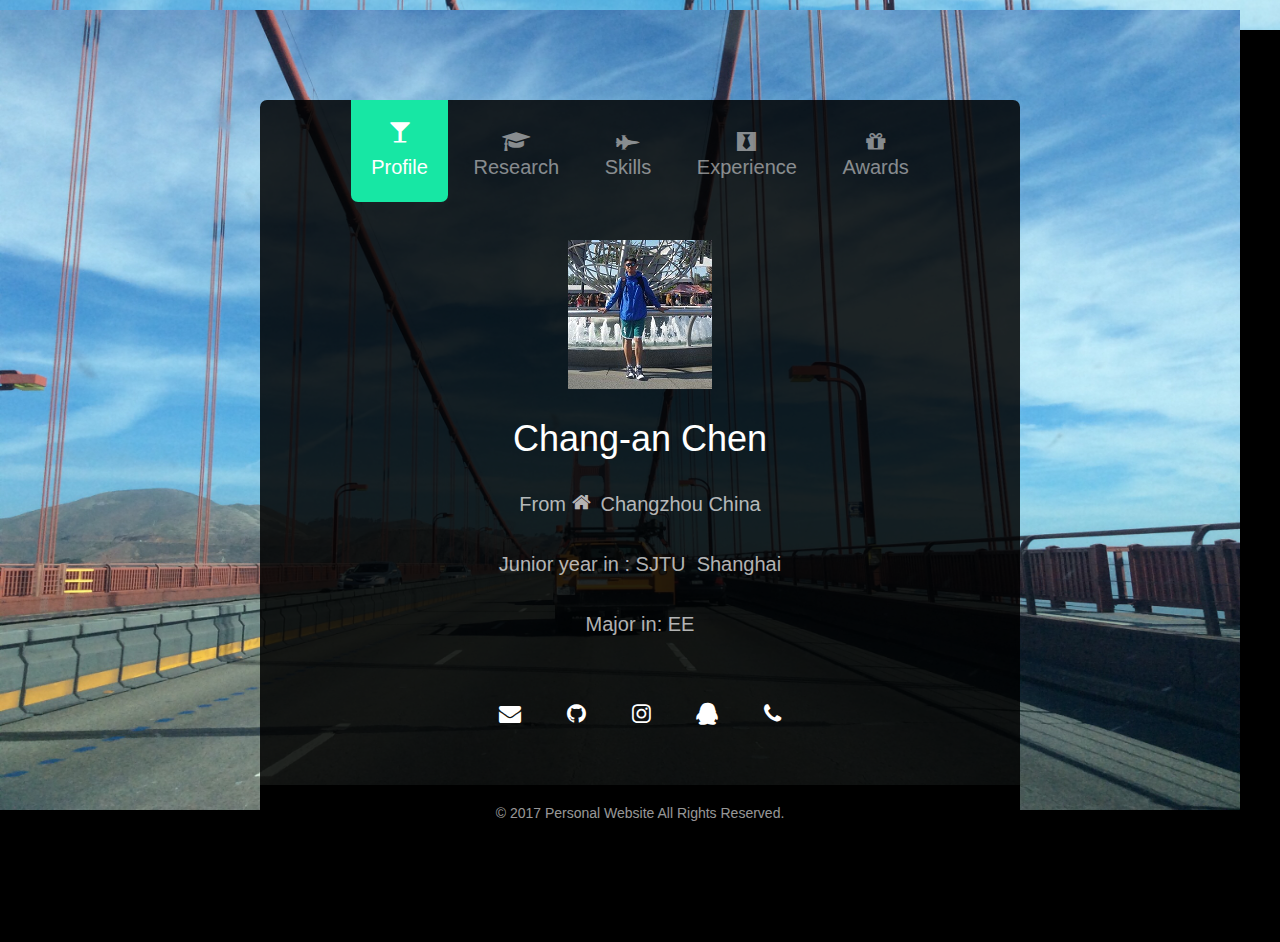
==== index.html @ 28ac880e "first version" ====
<!DOCTYPE html>
<!--[if lt IE 7]>      <html class="no-js lt-ie9 lt-ie8 lt-ie7"> <![endif]-->
<!--[if IE 7]>         <html class="no-js lt-ie9 lt-ie8"> <![endif]-->
<!--[if IE 8]>         <html class="no-js lt-ie9"> <![endif]-->
<!--[if gt IE 8]><!--> <html class="no-js"> <!--<![endif]-->
	<head>
	<meta charset="utf-8">
	<meta http-equiv="X-UA-Compatible" content="IE=edge">
	<title>Personal web&mdash;  CCA</title>
	<meta name="viewport" content="width=device-width, initial-scale=1">
	<meta name="description" content="Free HTML5 Website Template by FreeHTML5.co" />
	<meta name="keywords" content="free html5, free template, free bootstrap, free website template, html5, css3, mobile first, responsive" />
	

  

  	<!-- Facebook and Twitter integration -->
	<meta property="og:title" content=""/>
	<meta property="og:image" content=""/>
	<meta property="og:url" content=""/>
	<meta property="og:site_name" content=""/>
	<meta property="og:description" content=""/>
	<meta name="twitter:title" content="" />
	<meta name="twitter:image" content="" />
	<meta name="twitter:url" content="" />
	<meta name="twitter:card" content="" />

	<!-- Place favicon.ico and apple-touch-icon.png in the root directory -->
	<link rel="shortcut icon" href="favicon.ico">

	<!-- <link href='https://fonts.googleapis.com/css?family=Work+Sans:400,300,600,400italic,700' rel='stylesheet' type='text/css'> -->
	
	<!-- Animate.css -->
	<link rel="stylesheet" href="css/animate.css">
	<!-- Icomoon Icon Fonts-->
	<link rel="stylesheet" href="css/icomoon.css">
	<!-- Bootstrap  -->
	<link rel="stylesheet" href="css/bootstrap.css">
	<!-- Theme style  -->
	<link rel="stylesheet" href="css/style.css">
	<link rel="stylesheet" href="css/plotlynew.css">
    <link rel="stylesheet" href="css/slideMainpage.css" type="text/css" />
	<!-- Modernizr JS -->
	<script src="js/modernizr-2.6.2.min.js"></script>
	<!-- FOR IE9 below -->
	<!--[if lt IE 9]>
	<script src="js/respond.min.js"></script>
	<![endif]-->

	</head>
	<!--<body style="background-image: url(images/2.jpg);">-->
	<body>
	<div id="banner">
    <ul id="banner_img">
        <li class="item1">
            <div class="wrapper">
                <div class="ad_img"><img src="images/2.jpg"></div>
            </div>
        </li>
        <li class="item2">
            <div class="wrapper">
                <div class="ad_img"><img src="images/3.jpg"></div>
            </div>
        </li>
        <li class="item3">
            <div class="wrapper">
                <div class="ad_img"><img src="images/4.jpg"></div>
            </div>
        </li>
        <li class="item4">
            <div class="wrapper">
                <div class="ad_img"><img src="images/5.jpg"></div>
            </div>
        </li>
		<li class="item5">
            <div class="wrapper">
                <div class="ad_img"><img src="images/6.jpg"></div>
            </div>
        </li>
		<li class="item6">
            <div class="wrapper">
                <div class="ad_img"><img src="images/7.jpg"></div>
            </div>
        </li>
		<li class="item7">
            <div class="wrapper">
                <div class="ad_img"><img src="images/8.jpg"></div>
            </div>
        </li>
    </ul>
	
	
	
	
	<div id="fh5co-main">
		<div class="fh5co-tab-wrap">
			<ul class="fh5co-tab-menu">
				<li class="active"><a href="#" data-tab="1"><span class="icon icon-glass"></span><span class="menu-text">Profile</span></a></li>
				<li><a href="#" data-tab="2"><span class="icon icon-graduation-cap"></span><span class="menu-text">Research</span></a></li>
				<li><a href="#" data-tab="3"data-pie="yes"><span class="icon icon-fighter-jet"></span><span class="menu-text">Skills</span></a></li>
				<li><a href="#" data-tab="4" ><span class="icon icon-black-tie"></span><span class="menu-text">Experience</span></a></li>
				<li><a href="#" data-tab="5" ><span class="icon icon-gift"></span><span class="menu-text">Awards</span></a></li>
			</ul>
			<div class="fh5co-tab-content active" data-content="1">
				<div class="fh5co-content-inner text-center">
					<div class="row row-bottom-padded-sm">
						<div class="col-md-12">
							<figure>
								<img src="images/profile_img.png" >
							</figure>
							<h1>Chang-an Chen</h1>
							<p>From  <span class="icon icon-home"> </span>Changzhou China </p>
							<p>Junior year in  : SJTU&nbsp Shanghai </p>
							<p>Major in: EE </p>
						</div>
					</div>
					<!--<div class="row">
						<div class="col-md-12 fh5co-counter">
							<div class="fh5co-number fh5co-left">1</div>
							<div class="fh5co-text">
							<br>
								<h3 class="border-bottom">Year Front-End Web Design</h3>
							</div>						
						</div>
					</div>
					<br>
					<div class="row">
						<div class="col-md-12 fh5co-counter">
							<div class="fh5co-number fh5co-left">3</div>
							<div class="fh5co-text">
							<br>
								<h3 class="border-bottom">Months Machine Learning Study</h3>
							</div>						
						</div>
					</div>-->
					<ul class="fh5co-social">
						<li><a><i class="icon-envelope" class="tooltip-test" data-toggle="tooltip" title="Mail:chen-chang-an@sjtu.edu.cn  349563145@qq.com"></i></a></li>
						<li><a><i class="icon-github" class="tooltip-test" data-toggle="tooltip" title="Github:cca2016"></i></a></li>
						<li><a><i class="icon-instagram" class="tooltip-test" data-toggle="tooltip" title="Inst:ccastevenson"></i></a></li>
						<li><a><i class="icon-qq" class="tooltip-test" data-toggle="tooltip" title="QQ:349563145"></i></a></li>
						<li><a><i class="icon-phone" class="tooltip-test" data-toggle="tooltip" title="Tel:+86 18217231709"></i></a></li>
					</ul>
				</div>
			</div>
			<div class="fh5co-tab-content" data-content="2">
				<div class="fh5co-content-inner">
					<div class="row">
						<div class="col-md-12">
							<!--<p>Far far away, behind the word mountains, far from the countries Vokalia and Consonantia, there live the blind texts.</p>-->

							<div class="fh5co-feature">
								<div class="fh5co-icon">
									<i class="icon-graduation-cap"></i>
								</div>
								<div class="fh5co-text">
									<h2>2016.4-now</h2>
									<div class="dropdown">
										<p4>One year Front-end Web Designer</p4>
										<button type="button" class="btn dropdown-toggle" id="dropdownMenu1"  data-toggle="dropdown">Details<span class="caret"></span></button>
										<ul class="dropdown-menu pull-right" role="menu" aria-labelledby="dropdownMenu1">
										<li role="presentation">
											<a role="menuitem" tabindex="-1" href="#">3D Dynamic Website Building Using Plotly.js</a>
										</li>
										<li role="presentation">
											<a role="menuitem" tabindex="-1" href="#">Forecasting Paper Trend Using Scikit-Learn</a>
										</li>
										</ul>
									
									</div>
								</div>
							</div>
			
							<div class="fh5co-feature">
								<div class="fh5co-icon">
									<i class="icon-graduation-cap"></i>
								</div>
								<div class="fh5co-text">
									<h2>2016.11-now</h2>
									<div class="dropdown">
										<p4>Computer Vision Group</p4>
										&nbsp &nbsp &nbsp &nbsp &nbsp &nbsp &nbsp &nbsp <button type="button" class="btn dropdown-toggle" id="dropdownMenu1"  data-toggle="dropdown">Details<span class="caret"></span></button>
										<ul class="dropdown-menu pull-right" role="menu" aria-labelledby="dropdownMenu1">
										<li role="presentation">
											<a role="menuitem" tabindex="-1" href="#">Fire Monitering Software Building with Opencv\MFC</a>
										</li>
										<li role="presentation">
											<a role="menuitem" tabindex="-1" href="#">LSDSlam Running in ROS system</a>
										</li>
										<li role="presentation">
											<a role="menuitem" tabindex="-1" href="#">Video Tracking with Python...ongoing poject</a>
										</li>
										</ul>
									
									</div>
								</div>
							</div>

							<div class="fh5co-feature">
								<div class="fh5co-icon">
									<i class="icon-graduation-cap"></i>
								</div>
								<div class="fh5co-text">
									<h2>2014</h2>
									<p>Begin studying in SJTU Shanghai.</p>
								</div>
							</div>
							<div class="fh5co-feature">								
								<div id="myDiv"  align="center" class="plotlynew1" ></div>
							</div>
								
						</div>
						
					</div>
					
				</div>
			</div>
			<div class="fh5co-tab-content" data-content="4">
				<div class="fh5co-content-inner">
					<div class="row">
						<div class="col-md-12">

							<!--<p>I have the privilege to work with these cool companies.</p>-->

							<div class="fh5co-feature">
								<div class="fh5co-icon">
									<i class="icon-black-tie"></i>
								</div>
								<div class="fh5co-text">
									<h2>2016 Summer</h2>
									<p>UCLA Summer Session C </p>
								</div>
							</div>

							<div class="fh5co-feature">
								<div class="fh5co-icon">
									<i class="icon-black-tie"></i>
								</div>
								<div class="fh5co-text">
									<h2>2014-now</h2>
									<h3>Shanghai Marathon Committee</h3>
									<p>Doing Voluntary Work</p>
								</div>
							</div>

							<div class="fh5co-feature">
								<div class="fh5co-icon">
									<i class="icon-black-tie"></i>
								</div>
								<div class="fh5co-text">
									<h2>2014-2015</h2>
									<h3>EE Sudent Union</h3>
									<p>A member of Center of Communication Department</p>
								</div>
							</div>

						</div>
						
					</div>
				</div>
			</div>
			<div class="fh5co-tab-content" data-content="3">
				<div class="fh5co-content-inner">
					<div class="row">
						<!--<div class="col-md-12">
							<p>Think more and learn more </p>
					
						</div>-->
						<div class="col-md-4 col-sm-6 col-xs-12 text-center">
							<div class="chart" data-percent="70"><span><strong>C++</strong>70%</span></div>
						</div>
						<div class="col-md-4 col-sm-6 col-xs-12 text-center">
							<div class="chart" data-percent="50"><span><strong>JAVA</strong>50%</span></div>
						</div>
						<div class="col-md-4 col-sm-6 col-xs-12 text-center">
							<div class="chart" data-percent="50"><span><strong>PYTHON</strong>50%</span></div>
						</div>
						<div class="col-md-4 col-sm-6 col-xs-12 text-center">
							<div class="chart" data-percent="50"><span><strong>HTML</strong>50%</span></div>
						</div>
						<div class="col-md-4 col-sm-6 col-xs-12 text-center">
							<div class="chart" data-percent="50"><span><strong>CSS</strong>50%</span></div>
						</div>
						<div class="col-md-4 col-sm-6 col-xs-12 text-center">
							<div class="chart" data-percent="30"><span><strong>JS</strong>40%</span></div>
						</div>
						<div class="col-md-4 col-sm-6 col-xs-12 text-center">
							<div class="chart" data-percent="20"><span><strong>MATLAB</strong>20%</span></div>
						</div>
						<div class="col-md-4 col-sm-6 col-xs-12 text-center">
							<div class="chart" data-percent="20"><span><strong>Caffe</strong>20%</span></div>
						</div>
						<div class="col-md-4 col-sm-6 col-xs-12 text-center">
							<div class="chart" data-percent="20"><span><strong>Scikit-Learn</strong>10%</span></div>
						</div>
					</div>
				</div>
			</div>
			<div class="fh5co-tab-content" data-content="5">
				<div class="fh5co-content-inner">
					<div class="row">
						<div class="col-md-12">
						
							<div class="fh5co-feature">
								<div class="fh5co-icon">
									<i class="icon-gift"></i>
								</div>
								<div class="fh5co-text">
									<h2>2017</h2>
									<h3>MCM/ICM</h3>
									<p>Participation</p>
								</div>
							</div>
							<div class="fh5co-feature">
								<div class="fh5co-icon">
									<i class="icon-gift"></i>
								</div>
								<div class="fh5co-text">
									<h2>2015-2016</h2>
									<h3>SJTU Student Award</h3>
									<p>B Award</p>
								</div>
							</div>
							<div class="fh5co-feature">
								<div class="fh5co-icon">
									<i class="icon-gift"></i>
								</div>
								<div class="fh5co-text">
									<h2>2015</h2>
									<h3>China Undergraduate Mathematical Contest in Modeling</h3>
									<p>The Second Award</p>
								</div>
							</div>
							<div class="fh5co-feature">
								<div class="fh5co-icon">
									<i class="icon-gift"></i>
								</div>
								<div class="fh5co-text">
									<h2>2014-2015</h2>
									<h3>SJTU Student Award</h3>
									<p>C Award</p>
								</div>
							</div>
						</div>						
					</div>
				</div>
			</div>
		
		
		
		</div>
		
		
		
		<footer id="fh5co-footer">
			<div class="row">
				<div class="col-md-6 col-md-offset-3 text-center">
					<small>
						&copy; 2017 Personal Website All Rights Reserved. <span class="fh5co-author">
					</small>
				</div>
			</div>
		</footer>
	</div>
	</div>
	<!-- jQuery -->
	<script src="js/jquery.min.js"></script>
	<!-- jQuery Easing -->
	<script src="js/jquery.easing.1.3.js"></script>
	<!-- Bootstrap -->
	<script src="js/bootstrap.min.js"></script>
	<!-- Waypoints -->
	<script src="js/jquery.waypoints.min.js"></script>
	<!-- Easy PieChart -->
	<script src="js/jquery.easypiechart.min.js"></script>
	<!-- MAIN JS -->
	<script src="js/main.js"></script>
    <script src="js/slideMainpage.js"></script>
	<script>
    $(function () { $("[data-toggle='tooltip']").tooltip(); });
	</script>
	<script src="https://cdn.plot.ly/plotly-latest.min.js"></script>
	<script>
        /* JAVASCRIPT CODE GOES HERE */
		Plotly.d3.csv('test.csv', function(err, rows){
      function unpack(rows, key) {
          return rows.map(function(row) { return row[key]; });
      }
  
 var data = [{
   x: unpack(rows, 'x'),
   y: unpack(rows, 'y'),
   z: unpack(rows, 'z'),
   text : unpack(rows,'text'),
   website : unpack(rows,'website'),
   hoverinfo: 'text',
   mode: 'markers',
   type: 'scatter3d',
   marker: {
     color: 'rgb(23, 190, 207)',
     size: 3
	 
   }
   
   }];
  var layout = {
    autosize: false,
    height: 350,
    scene: {
        aspectratio: {
            x: 1,
            y: 1,
            z: 1
        },
        camera: {
            center: {
                x: 0,
                y: 0,
                z: 0
            },
            eye: {
                x: 1,
                y: -1,
                z: 1
            },
            up: {
                x: 0,
                y: 0,
                z: 1
            }
        },
        xaxis: {
            type: 'linear',
			title:'',
                    showticklabels: false,
                    showgrid: true,
                    zeroline: false,
                    showline:false,
                    showspikes:true
			
        },
        yaxis: {
            type: 'linear',
			title:'',
                    showticklabels: false,
                    showgrid: true,
                    zeroline: false,
                    showline:false,
                    showspikes:false
			
        },
        zaxis: {
            type: 'linear',
                    titlefont:{
                        size:15,
                        color:'blue'
                    },
                    showticklabels: false,
                    showgrid: true,
                    zeroline: true,
                    showline:false,
                    showspikes:false
			
        }
    },
    title: 'Research',
    width: 350
  };

  Plotly.newPlot('myDiv', data, layout);
  var myPlot = document.getElementById("myDiv");

        myPlot.on('plotly_click', function(data){
            var pts = '';
            for(var i=0; i < data.points.length; i++){
				var topicIDIndex = parseInt(data.points[i].pointNumber);
                var topicID = data.points[i].data.website[topicIDIndex];
                pts =topicID;
				
            }
            window.location.href = pts;
        });
});
        </script>
	</body>
</html>
---- css/icomoon.css ----
@font-face {
    font-family: 'icomoon';
    src:    url('fonts/icomoon.eot?195opb');
    src:    url('fonts/icomoon.eot?195opb#iefix') format('embedded-opentype'),
        url('fonts/icomoon.ttf?195opb') format('truetype'),
        url('fonts/icomoon.woff?195opb') format('woff'),
        url('fonts/icomoon.svg?195opb#icomoon') format('svg');
    font-weight: normal;
    font-style: normal;
}

[class^="icon-"], [class*=" icon-"] {
    /* use !important to prevent issues with browser extensions that change fonts */
    font-family: 'icomoon' !important;
    speak: none;
    font-style: normal;
    font-weight: normal;
    font-variant: normal;
    text-transform: none;
    line-height: 1;

    /* Better Font Rendering =========== */
    -webkit-font-smoothing: antialiased;
    -moz-osx-font-smoothing: grayscale;
}

.icon-glass:before {
    content: "\f000";
}
.icon-music:before {
    content: "\f001";
}
.icon-search:before {
    content: "\f002";
}
.icon-envelope-o:before {
    content: "\f003";
}
.icon-heart:before {
    content: "\f004";
}
.icon-star:before {
    content: "\f005";
}
.icon-star-o:before {
    content: "\f006";
}
.icon-user:before {
    content: "\f007";
}
.icon-film:before {
    content: "\f008";
}
.icon-th-large:before {
    content: "\f009";
}
.icon-th:before {
    content: "\f00a";
}
.icon-th-list:before {
    content: "\f00b";
}
.icon-check:before {
    content: "\f00c";
}
.icon-close:before {
    content: "\f00d";
}
.icon-remove:before {
    content: "\f00d";
}
.icon-times:before {
    content: "\f00d";
}
.icon-search-plus:before {
    content: "\f00e";
}
.icon-search-minus:before {
    content: "\f010";
}
.icon-power-off:before {
    content: "\f011";
}
.icon-signal:before {
    content: "\f012";
}
.icon-cog:before {
    content: "\f013";
}
.icon-gear:before {
    content: "\f013";
}
.icon-trash-o:before {
    content: "\f014";
}
.icon-home:before {
    content: "\f015";
}
.icon-file-o:before {
    content: "\f016";
}
.icon-clock-o:before {
    content: "\f017";
}
.icon-road:before {
    content: "\f018";
}
.icon-download:before {
    content: "\f019";
}
.icon-arrow-circle-o-down:before {
    content: "\f01a";
}
.icon-arrow-circle-o-up:before {
    content: "\f01b";
}
.icon-inbox:before {
    content: "\f01c";
}
.icon-play-circle-o:before {
    content: "\f01d";
}
.icon-repeat:before {
    content: "\f01e";
}
.icon-rotate-right:before {
    content: "\f01e";
}
.icon-refresh:before {
    content: "\f021";
}
.icon-list-alt:before {
    content: "\f022";
}
.icon-lock:before {
    content: "\f023";
}
.icon-flag:before {
    content: "\f024";
}
.icon-headphones:before {
    content: "\f025";
}
.icon-volume-off:before {
    content: "\f026";
}
.icon-volume-down:before {
    content: "\f027";
}
.icon-volume-up:before {
    content: "\f028";
}
.icon-qrcode:before {
    content: "\f029";
}
.icon-barcode:before {
    content: "\f02a";
}
.icon-tag:before {
    content: "\f02b";
}
.icon-tags:before {
    content: "\f02c";
}
.icon-book:before {
    content: "\f02d";
}
.icon-bookmark:before {
    content: "\f02e";
}
.icon-print:before {
    content: "\f02f";
}
.icon-camera:before {
    content: "\f030";
}
.icon-font:before {
    content: "\f031";
}
.icon-bold:before {
    content: "\f032";
}
.icon-italic:before {
    content: "\f033";
}
.icon-text-height:before {
    content: "\f034";
}
.icon-text-width:before {
    content: "\f035";
}
.icon-align-left:before {
    content: "\f036";
}
.icon-align-center:before {
    content: "\f037";
}
.icon-align-right:before {
    content: "\f038";
}
.icon-align-justify:before {
    content: "\f039";
}
.icon-list:before {
    content: "\f03a";
}
.icon-dedent:before {
    content: "\f03b";
}
.icon-outdent:before {
    content: "\f03b";
}
.icon-indent:before {
    content: "\f03c";
}
.icon-video-camera:before {
    content: "\f03d";
}
.icon-image:before {
    content: "\f03e";
}
.icon-photo:before {
    content: "\f03e";
}
.icon-picture-o:before {
    content: "\f03e";
}
.icon-pencil:before {
    content: "\f040";
}
.icon-map-marker:before {
    content: "\f041";
}
.icon-adjust:before {
    content: "\f042";
}
.icon-tint:before {
    content: "\f043";
}
.icon-edit:before {
    content: "\f044";
}
.icon-pencil-square-o:before {
    content: "\f044";
}
.icon-share-square-o:before {
    content: "\f045";
}
.icon-check-square-o:before {
    content: "\f046";
}
.icon-arrows:before {
    content: "\f047";
}
.icon-step-backward:before {
    content: "\f048";
}
.icon-fast-backward:before {
    content: "\f049";
}
.icon-backward:before {
    content: "\f04a";
}
.icon-play:before {
    content: "\f04b";
}
.icon-pause:before {
    content: "\f04c";
}
.icon-stop:before {
    content: "\f04d";
}
.icon-forward:before {
    content: "\f04e";
}
.icon-fast-forward:before {
    content: "\f050";
}
.icon-step-forward:before {
    content: "\f051";
}
.icon-eject:before {
    content: "\f052";
}
.icon-chevron-left:before {
    content: "\f053";
}
.icon-chevron-right:before {
    content: "\f054";
}
.icon-plus-circle:before {
    content: "\f055";
}
.icon-minus-circle:before {
    content: "\f056";
}
.icon-times-circle:before {
    content: "\f057";
}
.icon-check-circle:before {
    content: "\f058";
}
.icon-question-circle:before {
    content: "\f059";
}
.icon-info-circle:before {
    content: "\f05a";
}
.icon-crosshairs:before {
    content: "\f05b";
}
.icon-times-circle-o:before {
    content: "\f05c";
}
.icon-check-circle-o:before {
    content: "\f05d";
}
.icon-ban:before {
    content: "\f05e";
}
.icon-arrow-left:before {
    content: "\f060";
}
.icon-arrow-right:before {
    content: "\f061";
}
.icon-arrow-up:before {
    content: "\f062";
}
.icon-arrow-down:before {
    content: "\f063";
}
.icon-mail-forward:before {
    content: "\f064";
}
.icon-share:before {
    content: "\f064";
}
.icon-expand:before {
    content: "\f065";
}
.icon-compress:before {
    content: "\f066";
}
.icon-plus:before {
    content: "\f067";
}
.icon-minus:before {
    content: "\f068";
}
.icon-asterisk:before {
    content: "\f069";
}
.icon-exclamation-circle:before {
    content: "\f06a";
}
.icon-gift:before {
    content: "\f06b";
}
.icon-leaf:before {
    content: "\f06c";
}
.icon-fire:before {
    content: "\f06d";
}
.icon-eye:before {
    content: "\f06e";
}
.icon-eye-slash:before {
    content: "\f070";
}
.icon-exclamation-triangle:before {
    content: "\f071";
}
.icon-warning:before {
    content: "\f071";
}
.icon-plane:before {
    content: "\f072";
}
.icon-calendar:before {
    content: "\f073";
}
.icon-random:before {
    content: "\f074";
}
.icon-comment:before {
    content: "\f075";
}
.icon-magnet:before {
    content: "\f076";
}
.icon-chevron-up:before {
    content: "\f077";
}
.icon-chevron-down:before {
    content: "\f078";
}
.icon-retweet:before {
    content: "\f079";
}
.icon-shopping-cart:before {
    content: "\f07a";
}
.icon-folder:before {
    content: "\f07b";
}
.icon-folder-open:before {
    content: "\f07c";
}
.icon-arrows-v:before {
    content: "\f07d";
}
.icon-arrows-h:before {
    content: "\f07e";
}
.icon-bar-chart:before {
    content: "\f080";
}
.icon-bar-chart-o:before {
    content: "\f080";
}
.icon-twitter-square:before {
    content: "\f081";
}
.icon-facebook-square:before {
    content: "\f082";
}
.icon-camera-retro:before {
    content: "\f083";
}
.icon-key:before {
    content: "\f084";
}
.icon-cogs:before {
    content: "\f085";
}
.icon-gears:before {
    content: "\f085";
}
.icon-comments:before {
    content: "\f086";
}
.icon-thumbs-o-up:before {
    content: "\f087";
}
.icon-thumbs-o-down:before {
    content: "\f088";
}
.icon-star-half:before {
    content: "\f089";
}
.icon-heart-o:before {
    content: "\f08a";
}
.icon-sign-out:before {
    content: "\f08b";
}
.icon-linkedin-square:before {
    content: "\f08c";
}
.icon-thumb-tack:before {
    content: "\f08d";
}
.icon-external-link:before {
    content: "\f08e";
}
.icon-sign-in:before {
    content: "\f090";
}
.icon-trophy:before {
    content: "\f091";
}
.icon-github-square:before {
    content: "\f092";
}
.icon-upload:before {
    content: "\f093";
}
.icon-lemon-o:before {
    content: "\f094";
}
.icon-phone:before {
    content: "\f095";
}
.icon-square-o:before {
    content: "\f096";
}
.icon-bookmark-o:before {
    content: "\f097";
}
.icon-phone-square:before {
    content: "\f098";
}
.icon-twitter:before {
    content: "\f099";
}
.icon-facebook:before {
    content: "\f09a";
}
.icon-facebook-f:before {
    content: "\f09a";
}
.icon-github:before {
    content: "\f09b";
}
.icon-unlock:before {
    content: "\f09c";
}
.icon-credit-card:before {
    content: "\f09d";
}
.icon-feed:before {
    content: "\f09e";
}
.icon-rss:before {
    content: "\f09e";
}
.icon-hdd-o:before {
    content: "\f0a0";
}
.icon-bullhorn:before {
    content: "\f0a1";
}
.icon-bell-o:before {
    content: "\f0a2";
}
.icon-certificate:before {
    content: "\f0a3";
}
.icon-hand-o-right:before {
    content: "\f0a4";
}
.icon-hand-o-left:before {
    content: "\f0a5";
}
.icon-hand-o-up:before {
    content: "\f0a6";
}
.icon-hand-o-down:before {
    content: "\f0a7";
}
.icon-arrow-circle-left:before {
    content: "\f0a8";
}
.icon-arrow-circle-right:before {
    content: "\f0a9";
}
.icon-arrow-circle-up:before {
    content: "\f0aa";
}
.icon-arrow-circle-down:before {
    content: "\f0ab";
}
.icon-globe:before {
    content: "\f0ac";
}
.icon-wrench:before {
    content: "\f0ad";
}
.icon-tasks:before {
    content: "\f0ae";
}
.icon-filter:before {
    content: "\f0b0";
}
.icon-briefcase:before {
    content: "\f0b1";
}
.icon-arrows-alt:before {
    content: "\f0b2";
}
.icon-group:before {
    content: "\f0c0";
}
.icon-users:before {
    content: "\f0c0";
}
.icon-chain:before {
    content: "\f0c1";
}
.icon-link:before {
    content: "\f0c1";
}
.icon-cloud:before {
    content: "\f0c2";
}
.icon-flask:before {
    content: "\f0c3";
}
.icon-cut:before {
    content: "\f0c4";
}
.icon-scissors:before {
    content: "\f0c4";
}
.icon-copy:before {
    content: "\f0c5";
}
.icon-files-o:before {
    content: "\f0c5";
}
.icon-paperclip:before {
    content: "\f0c6";
}
.icon-floppy-o:before {
    content: "\f0c7";
}
.icon-save:before {
    content: "\f0c7";
}
.icon-square:before {
    content: "\f0c8";
}
.icon-bars:before {
    content: "\f0c9";
}
.icon-navicon:before {
    content: "\f0c9";
}
.icon-reorder:before {
    content: "\f0c9";
}
.icon-list-ul:before {
    content: "\f0ca";
}
.icon-list-ol:before {
    content: "\f0cb";
}
.icon-strikethrough:before {
    content: "\f0cc";
}
.icon-underline:before {
    content: "\f0cd";
}
.icon-table:before {
    content: "\f0ce";
}
.icon-magic:before {
    content: "\f0d0";
}
.icon-truck:before {
    content: "\f0d1";
}
.icon-pinterest:before {
    content: "\f0d2";
}
.icon-pinterest-square:before {
    content: "\f0d3";
}
.icon-google-plus-square:before {
    content: "\f0d4";
}
.icon-google-plus:before {
    content: "\f0d5";
}
.icon-money:before {
    content: "\f0d6";
}
.icon-caret-down:before {
    content: "\f0d7";
}
.icon-caret-up:before {
    content: "\f0d8";
}
.icon-caret-left:before {
    content: "\f0d9";
}
.icon-caret-right:before {
    content: "\f0da";
}
.icon-columns:before {
    content: "\f0db";
}
.icon-sort:before {
    content: "\f0dc";
}
.icon-unsorted:before {
    content: "\f0dc";
}
.icon-sort-desc:before {
    content: "\f0dd";
}
.icon-sort-down:before {
    content: "\f0dd";
}
.icon-sort-asc:before {
    content: "\f0de";
}
.icon-sort-up:before {
    content: "\f0de";
}
.icon-envelope:before {
    content: "\f0e0";
}
.icon-linkedin:before {
    content: "\f0e1";
}
.icon-rotate-left:before {
    content: "\f0e2";
}
.icon-undo:before {
    content: "\f0e2";
}
.icon-gavel:before {
    content: "\f0e3";
}
.icon-legal:before {
    content: "\f0e3";
}
.icon-dashboard:before {
    content: "\f0e4";
}
.icon-tachometer:before {
    content: "\f0e4";
}
.icon-comment-o:before {
    content: "\f0e5";
}
.icon-comments-o:before {
    content: "\f0e6";
}
.icon-bolt:before {
    content: "\f0e7";
}
.icon-flash:before {
    content: "\f0e7";
}
.icon-sitemap:before {
    content: "\f0e8";
}
.icon-umbrella:before {
    content: "\f0e9";
}
.icon-clipboard:before {
    content: "\f0ea";
}
.icon-paste:before {
    content: "\f0ea";
}
.icon-lightbulb-o:before {
    content: "\f0eb";
}
.icon-exchange:before {
    content: "\f0ec";
}
.icon-cloud-download:before {
    content: "\f0ed";
}
.icon-cloud-upload:before {
    content: "\f0ee";
}
.icon-user-md:before {
    content: "\f0f0";
}
.icon-stethoscope:before {
    content: "\f0f1";
}
.icon-suitcase:before {
    content: "\f0f2";
}
.icon-bell:before {
    content: "\f0f3";
}
.icon-coffee:before {
    content: "\f0f4";
}
.icon-cutlery:before {
    content: "\f0f5";
}
.icon-file-text-o:before {
    content: "\f0f6";
}
.icon-building-o:before {
    content: "\f0f7";
}
.icon-hospital-o:before {
    content: "\f0f8";
}
.icon-ambulance:before {
    content: "\f0f9";
}
.icon-medkit:before {
    content: "\f0fa";
}
.icon-fighter-jet:before {
    content: "\f0fb";
}
.icon-beer:before {
    content: "\f0fc";
}
.icon-h-square:before {
    content: "\f0fd";
}
.icon-plus-square:before {
    content: "\f0fe";
}
.icon-angle-double-left:before {
    content: "\f100";
}
.icon-angle-double-right:before {
    content: "\f101";
}
.icon-angle-double-up:before {
    content: "\f102";
}
.icon-angle-double-down:before {
    content: "\f103";
}
.icon-angle-left:before {
    content: "\f104";
}
.icon-angle-right:before {
    content: "\f105";
}
.icon-angle-up:before {
    content: "\f106";
}
.icon-angle-down:before {
    content: "\f107";
}
.icon-desktop:before {
    content: "\f108";
}
.icon-laptop:before {
    content: "\f109";
}
.icon-tablet:before {
    content: "\f10a";
}
.icon-mobile:before {
    content: "\f10b";
}
.icon-mobile-phone:before {
    content: "\f10b";
}
.icon-circle-o:before {
    content: "\f10c";
}
.icon-quote-left:before {
    content: "\f10d";
}
.icon-quote-right:before {
    content: "\f10e";
}
.icon-spinner:before {
    content: "\f110";
}
.icon-circle:before {
    content: "\f111";
}
.icon-mail-reply:before {
    content: "\f112";
}
.icon-reply:before {
    content: "\f112";
}
.icon-github-alt:before {
    content: "\f113";
}
.icon-folder-o:before {
    content: "\f114";
}
.icon-folder-open-o:before {
    content: "\f115";
}
.icon-smile-o:before {
    content: "\f118";
}
.icon-frown-o:before {
    content: "\f119";
}
.icon-meh-o:before {
    content: "\f11a";
}
.icon-gamepad:before {
    content: "\f11b";
}
.icon-keyboard-o:before {
    content: "\f11c";
}
.icon-flag-o:before {
    content: "\f11d";
}
.icon-flag-checkered:before {
    content: "\f11e";
}
.icon-terminal:before {
    content: "\f120";
}
.icon-code:before {
    content: "\f121";
}
.icon-mail-reply-all:before {
    content: "\f122";
}
.icon-reply-all:before {
    content: "\f122";
}
.icon-star-half-empty:before {
    content: "\f123";
}
.icon-star-half-full:before {
    content: "\f123";
}
.icon-star-half-o:before {
    content: "\f123";
}
.icon-location-arrow:before {
    content: "\f124";
}
.icon-crop:before {
    content: "\f125";
}
.icon-code-fork:before {
    content: "\f126";
}
.icon-chain-broken:before {
    content: "\f127";
}
.icon-unlink:before {
    content: "\f127";
}
.icon-question:before {
    content: "\f128";
}
.icon-info:before {
    content: "\f129";
}
.icon-exclamation:before {
    content: "\f12a";
}
.icon-superscript:before {
    content: "\f12b";
}
.icon-subscript:before {
    content: "\f12c";
}
.icon-eraser:before {
    content: "\f12d";
}
.icon-puzzle-piece:before {
    content: "\f12e";
}
.icon-microphone:before {
    content: "\f130";
}
.icon-microphone-slash:before {
    content: "\f131";
}
.icon-shield:before {
    content: "\f132";
}
.icon-calendar-o:before {
    content: "\f133";
}
.icon-fire-extinguisher:before {
    content: "\f134";
}
.icon-rocket:before {
    content: "\f135";
}
.icon-maxcdn:before {
    content: "\f136";
}
.icon-chevron-circle-left:before {
    content: "\f137";
}
.icon-chevron-circle-right:before {
    content: "\f138";
}
.icon-chevron-circle-up:before {
    content: "\f139";
}
.icon-chevron-circle-down:before {
    content: "\f13a";
}
.icon-html5:before {
    content: "\f13b";
}
.icon-css3:before {
    content: "\f13c";
}
.icon-anchor:before {
    content: "\f13d";
}
.icon-unlock-alt:before {
    content: "\f13e";
}
.icon-bullseye:before {
    content: "\f140";
}
.icon-ellipsis-h:before {
    content: "\f141";
}
.icon-ellipsis-v:before {
    content: "\f142";
}
.icon-rss-square:before {
    content: "\f143";
}
.icon-play-circle:before {
    content: "\f144";
}
.icon-ticket:before {
    content: "\f145";
}
.icon-minus-square:before {
    content: "\f146";
}
.icon-minus-square-o:before {
    content: "\f147";
}
.icon-level-up:before {
    content: "\f148";
}
.icon-level-down:before {
    content: "\f149";
}
.icon-check-square:before {
    content: "\f14a";
}
.icon-pencil-square:before {
    content: "\f14b";
}
.icon-external-link-square:before {
    content: "\f14c";
}
.icon-share-square:before {
    content: "\f14d";
}
.icon-compass:before {
    content: "\f14e";
}
.icon-caret-square-o-down:before {
    content: "\f150";
}
.icon-toggle-down:before {
    content: "\f150";
}
.icon-caret-square-o-up:before {
    content: "\f151";
}
.icon-toggle-up:before {
    content: "\f151";
}
.icon-caret-square-o-right:before {
    content: "\f152";
}
.icon-toggle-right:before {
    content: "\f152";
}
.icon-eur:before {
    content: "\f153";
}
.icon-euro:before {
    content: "\f153";
}
.icon-gbp:before {
    content: "\f154";
}
.icon-dollar:before {
    content: "\f155";
}
.icon-usd:before {
    content: "\f155";
}
.icon-inr:before {
    content: "\f156";
}
.icon-rupee:before {
    content: "\f156";
}
.icon-cny:before {
    content: "\f157";
}
.icon-jpy:before {
    content: "\f157";
}
.icon-rmb:before {
    content: "\f157";
}
.icon-yen:before {
    content: "\f157";
}
.icon-rouble:before {
    content: "\f158";
}
.icon-rub:before {
    content: "\f158";
}
.icon-ruble:before {
    content: "\f158";
}
.icon-krw:before {
    content: "\f159";
}
.icon-won:before {
    content: "\f159";
}
.icon-bitcoin:before {
    content: "\f15a";
}
.icon-btc:before {
    content: "\f15a";
}
.icon-file:before {
    content: "\f15b";
}
.icon-file-text:before {
    content: "\f15c";
}
.icon-sort-alpha-asc:before {
    content: "\f15d";
}
.icon-sort-alpha-desc:before {
    content: "\f15e";
}
.icon-sort-amount-asc:before {
    content: "\f160";
}
.icon-sort-amount-desc:before {
    content: "\f161";
}
.icon-sort-numeric-asc:before {
    content: "\f162";
}
.icon-sort-numeric-desc:before {
    content: "\f163";
}
.icon-thumbs-up:before {
    content: "\f164";
}
.icon-thumbs-down:before {
    content: "\f165";
}
.icon-youtube-square:before {
    content: "\f166";
}
.icon-youtube:before {
    content: "\f167";
}
.icon-xing:before {
    content: "\f168";
}
.icon-xing-square:before {
    content: "\f169";
}
.icon-youtube-play:before {
    content: "\f16a";
}
.icon-dropbox:before {
    content: "\f16b";
}
.icon-stack-overflow:before {
    content: "\f16c";
}
.icon-instagram:before {
    content: "\f16d";
}
.icon-flickr:before {
    content: "\f16e";
}
.icon-adn:before {
    content: "\f170";
}
.icon-bitbucket:before {
    content: "\f171";
}
.icon-bitbucket-square:before {
    content: "\f172";
}
.icon-tumblr:before {
    content: "\f173";
}
.icon-tumblr-square:before {
    content: "\f174";
}
.icon-long-arrow-down:before {
    content: "\f175";
}
.icon-long-arrow-up:before {
    content: "\f176";
}
.icon-long-arrow-left:before {
    content: "\f177";
}
.icon-long-arrow-right:before {
    content: "\f178";
}
.icon-apple:before {
    content: "\f179";
}
.icon-windows:before {
    content: "\f17a";
}
.icon-android:before {
    content: "\f17b";
}
.icon-linux:before {
    content: "\f17c";
}
.icon-dribbble:before {
    content: "\f17d";
}
.icon-skype:before {
    content: "\f17e";
}
.icon-foursquare:before {
    content: "\f180";
}
.icon-trello:before {
    content: "\f181";
}
.icon-female:before {
    content: "\f182";
}
.icon-male:before {
    content: "\f183";
}
.icon-gittip:before {
    content: "\f184";
}
.icon-gratipay:before {
    content: "\f184";
}
.icon-sun-o:before {
    content: "\f185";
}
.icon-moon-o:before {
    content: "\f186";
}
.icon-archive:before {
    content: "\f187";
}
.icon-bug:before {
    content: "\f188";
}
.icon-vk:before {
    content: "\f189";
}
.icon-weibo:before {
    content: "\f18a";
}
.icon-renren:before {
    content: "\f18b";
}
.icon-pagelines:before {
    content: "\f18c";
}
.icon-stack-exchange:before {
    content: "\f18d";
}
.icon-arrow-circle-o-right:before {
    content: "\f18e";
}
.icon-arrow-circle-o-left:before {
    content: "\f190";
}
.icon-caret-square-o-left:before {
    content: "\f191";
}
.icon-toggle-left:before {
    content: "\f191";
}
.icon-dot-circle-o:before {
    content: "\f192";
}
.icon-wheelchair:before {
    content: "\f193";
}
.icon-vimeo-square:before {
    content: "\f194";
}
.icon-try:before {
    content: "\f195";
}
.icon-turkish-lira:before {
    content: "\f195";
}
.icon-plus-square-o:before {
    content: "\f196";
}
.icon-space-shuttle:before {
    content: "\f197";
}
.icon-slack:before {
    content: "\f198";
}
.icon-envelope-square:before {
    content: "\f199";
}
.icon-wordpress:before {
    content: "\f19a";
}
.icon-openid:before {
    content: "\f19b";
}
.icon-bank:before {
    content: "\f19c";
}
.icon-institution:before {
    content: "\f19c";
}
.icon-university:before {
    content: "\f19c";
}
.icon-graduation-cap:before {
    content: "\f19d";
}
.icon-mortar-board:before {
    content: "\f19d";
}
.icon-yahoo:before {
    content: "\f19e";
}
.icon-google:before {
    content: "\f1a0";
}
.icon-reddit:before {
    content: "\f1a1";
}
.icon-reddit-square:before {
    content: "\f1a2";
}
.icon-stumbleupon-circle:before {
    content: "\f1a3";
}
.icon-stumbleupon:before {
    content: "\f1a4";
}
.icon-delicious:before {
    content: "\f1a5";
}
.icon-digg:before {
    content: "\f1a6";
}
.icon-pied-piper-pp:before {
    content: "\f1a7";
}
.icon-pied-piper-alt:before {
    content: "\f1a8";
}
.icon-drupal:before {
    content: "\f1a9";
}
.icon-joomla:before {
    content: "\f1aa";
}
.icon-language:before {
    content: "\f1ab";
}
.icon-fax:before {
    content: "\f1ac";
}
.icon-building:before {
    content: "\f1ad";
}
.icon-child:before {
    content: "\f1ae";
}
.icon-paw:before {
    content: "\f1b0";
}
.icon-spoon:before {
    content: "\f1b1";
}
.icon-cube:before {
    content: "\f1b2";
}
.icon-cubes:before {
    content: "\f1b3";
}
.icon-behance:before {
    content: "\f1b4";
}
.icon-behance-square:before {
    content: "\f1b5";
}
.icon-steam:before {
    content: "\f1b6";
}
.icon-steam-square:before {
    content: "\f1b7";
}
.icon-recycle:before {
    content: "\f1b8";
}
.icon-automobile:before {
    content: "\f1b9";
}
.icon-car:before {
    content: "\f1b9";
}
.icon-cab:before {
    content: "\f1ba";
}
.icon-taxi:before {
    content: "\f1ba";
}
.icon-tree:before {
    content: "\f1bb";
}
.icon-spotify:before {
    content: "\f1bc";
}
.icon-deviantart:before {
    content: "\f1bd";
}
.icon-soundcloud:before {
    content: "\f1be";
}
.icon-database:before {
    content: "\f1c0";
}
.icon-file-pdf-o:before {
    content: "\f1c1";
}
.icon-file-word-o:before {
    content: "\f1c2";
}
.icon-file-excel-o:before {
    content: "\f1c3";
}
.icon-file-powerpoint-o:before {
    content: "\f1c4";
}
.icon-file-image-o:before {
    content: "\f1c5";
}
.icon-file-photo-o:before {
    content: "\f1c5";
}
.icon-file-picture-o:before {
    content: "\f1c5";
}
.icon-file-archive-o:before {
    content: "\f1c6";
}
.icon-file-zip-o:before {
    content: "\f1c6";
}
.icon-file-audio-o:before {
    content: "\f1c7";
}
.icon-file-sound-o:before {
    content: "\f1c7";
}
.icon-file-movie-o:before {
    content: "\f1c8";
}
.icon-file-video-o:before {
    content: "\f1c8";
}
.icon-file-code-o:before {
    content: "\f1c9";
}
.icon-vine:before {
    content: "\f1ca";
}
.icon-codepen:before {
    content: "\f1cb";
}
.icon-jsfiddle:before {
    content: "\f1cc";
}
.icon-life-bouy:before {
    content: "\f1cd";
}
.icon-life-buoy:before {
    content: "\f1cd";
}
.icon-life-ring:before {
    content: "\f1cd";
}
.icon-life-saver:before {
    content: "\f1cd";
}
.icon-support:before {
    content: "\f1cd";
}
.icon-circle-o-notch:before {
    content: "\f1ce";
}
.icon-ra:before {
    content: "\f1d0";
}
.icon-rebel:before {
    content: "\f1d0";
}
.icon-resistance:before {
    content: "\f1d0";
}
.icon-empire:before {
    content: "\f1d1";
}
.icon-ge:before {
    content: "\f1d1";
}
.icon-git-square:before {
    content: "\f1d2";
}
.icon-git:before {
    content: "\f1d3";
}
.icon-hacker-news:before {
    content: "\f1d4";
}
.icon-y-combinator-square:before {
    content: "\f1d4";
}
.icon-yc-square:before {
    content: "\f1d4";
}
.icon-tencent-weibo:before {
    content: "\f1d5";
}
.icon-qq:before {
    content: "\f1d6";
}
.icon-wechat:before {
    content: "\f1d7";
}
.icon-weixin:before {
    content: "\f1d7";
}
.icon-paper-plane:before {
    content: "\f1d8";
}
.icon-send:before {
    content: "\f1d8";
}
.icon-paper-plane-o:before {
    content: "\f1d9";
}
.icon-send-o:before {
    content: "\f1d9";
}
.icon-history:before {
    content: "\f1da";
}
.icon-circle-thin:before {
    content: "\f1db";
}
.icon-header:before {
    content: "\f1dc";
}
.icon-paragraph:before {
    content: "\f1dd";
}
.icon-sliders:before {
    content: "\f1de";
}
.icon-share-alt:before {
    content: "\f1e0";
}
.icon-share-alt-square:before {
    content: "\f1e1";
}
.icon-bomb:before {
    content: "\f1e2";
}
.icon-futbol-o:before {
    content: "\f1e3";
}
.icon-soccer-ball-o:before {
    content: "\f1e3";
}
.icon-tty:before {
    content: "\f1e4";
}
.icon-binoculars:before {
    content: "\f1e5";
}
.icon-plug:before {
    content: "\f1e6";
}
.icon-slideshare:before {
    content: "\f1e7";
}
.icon-twitch:before {
    content: "\f1e8";
}
.icon-yelp:before {
    content: "\f1e9";
}
.icon-newspaper-o:before {
    content: "\f1ea";
}
.icon-wifi:before {
    content: "\f1eb";
}
.icon-calculator:before {
    content: "\f1ec";
}
.icon-paypal:before {
    content: "\f1ed";
}
.icon-google-wallet:before {
    content: "\f1ee";
}
.icon-cc-visa:before {
    content: "\f1f0";
}
.icon-cc-mastercard:before {
    content: "\f1f1";
}
.icon-cc-discover:before {
    content: "\f1f2";
}
.icon-cc-amex:before {
    content: "\f1f3";
}
.icon-cc-paypal:before {
    content: "\f1f4";
}
.icon-cc-stripe:before {
    content: "\f1f5";
}
.icon-bell-slash:before {
    content: "\f1f6";
}
.icon-bell-slash-o:before {
    content: "\f1f7";
}
.icon-trash:before {
    content: "\f1f8";
}
.icon-copyright:before {
    content: "\f1f9";
}
.icon-at:before {
    content: "\f1fa";
}
.icon-eyedropper:before {
    content: "\f1fb";
}
.icon-paint-brush:before {
    content: "\f1fc";
}
.icon-birthday-cake:before {
    content: "\f1fd";
}
.icon-area-chart:before {
    content: "\f1fe";
}
.icon-pie-chart:before {
    content: "\f200";
}
.icon-line-chart:before {
    content: "\f201";
}
.icon-lastfm:before {
    content: "\f202";
}
.icon-lastfm-square:before {
    content: "\f203";
}
.icon-toggle-off:before {
    content: "\f204";
}
.icon-toggle-on:before {
    content: "\f205";
}
.icon-bicycle:before {
    content: "\f206";
}
.icon-bus:before {
    content: "\f207";
}
.icon-ioxhost:before {
    content: "\f208";
}
.icon-angellist:before {
    content: "\f209";
}
.icon-cc:before {
    content: "\f20a";
}
.icon-ils:before {
    content: "\f20b";
}
.icon-shekel:before {
    content: "\f20b";
}
.icon-sheqel:before {
    content: "\f20b";
}
.icon-meanpath:before {
    content: "\f20c";
}
.icon-buysellads:before {
    content: "\f20d";
}
.icon-connectdevelop:before {
    content: "\f20e";
}
.icon-dashcube:before {
    content: "\f210";
}
.icon-forumbee:before {
    content: "\f211";
}
.icon-leanpub:before {
    content: "\f212";
}
.icon-sellsy:before {
    content: "\f213";
}
.icon-shirtsinbulk:before {
    content: "\f214";
}
.icon-simplybuilt:before {
    content: "\f215";
}
.icon-skyatlas:before {
    content: "\f216";
}
.icon-cart-plus:before {
    content: "\f217";
}
.icon-cart-arrow-down:before {
    content: "\f218";
}
.icon-diamond:before {
    content: "\f219";
}
.icon-ship:before {
    content: "\f21a";
}
.icon-user-secret:before {
    content: "\f21b";
}
.icon-motorcycle:before {
    content: "\f21c";
}
.icon-street-view:before {
    content: "\f21d";
}
.icon-heartbeat:before {
    content: "\f21e";
}
.icon-venus:before {
    content: "\f221";
}
.icon-mars:before {
    content: "\f222";
}
.icon-mercury:before {
    content: "\f223";
}
.icon-intersex:before {
    content: "\f224";
}
.icon-transgender:before {
    content: "\f224";
}
.icon-transgender-alt:before {
    content: "\f225";
}
.icon-venus-double:before {
    content: "\f226";
}
.icon-mars-double:before {
    content: "\f227";
}
.icon-venus-mars:before {
    content: "\f228";
}
.icon-mars-stroke:before {
    content: "\f229";
}
.icon-mars-stroke-v:before {
    content: "\f22a";
}
.icon-mars-stroke-h:before {
    content: "\f22b";
}
.icon-neuter:before {
    content: "\f22c";
}
.icon-genderless:before {
    content: "\f22d";
}
.icon-facebook-official:before {
    content: "\f230";
}
.icon-pinterest-p:before {
    content: "\f231";
}
.icon-whatsapp:before {
    content: "\f232";
}
.icon-server:before {
    content: "\f233";
}
.icon-user-plus:before {
    content: "\f234";
}
.icon-user-times:before {
    content: "\f235";
}
.icon-bed:before {
    content: "\f236";
}
.icon-hotel:before {
    content: "\f236";
}
.icon-viacoin:before {
    content: "\f237";
}
.icon-train:before {
    content: "\f238";
}
.icon-subway:before {
    content: "\f239";
}
.icon-medium:before {
    content: "\f23a";
}
.icon-y-combinator:before {
    content: "\f23b";
}
.icon-yc:before {
    content: "\f23b";
}
.icon-optin-monster:before {
    content: "\f23c";
}
.icon-opencart:before {
    content: "\f23d";
}
.icon-expeditedssl:before {
    content: "\f23e";
}
.icon-battery-4:before {
    content: "\f240";
}
.icon-battery-full:before {
    content: "\f240";
}
.icon-battery-3:before {
    content: "\f241";
}
.icon-battery-three-quarters:before {
    content: "\f241";
}
.icon-battery-2:before {
    content: "\f242";
}
.icon-battery-half:before {
    content: "\f242";
}
.icon-battery-1:before {
    content: "\f243";
}
.icon-battery-quarter:before {
    content: "\f243";
}
.icon-battery-0:before {
    content: "\f244";
}
.icon-battery-empty:before {
    content: "\f244";
}
.icon-mouse-pointer:before {
    content: "\f245";
}
.icon-i-cursor:before {
    content: "\f246";
}
.icon-object-group:before {
    content: "\f247";
}
.icon-object-ungroup:before {
    content: "\f248";
}
.icon-sticky-note:before {
    content: "\f249";
}
.icon-sticky-note-o:before {
    content: "\f24a";
}
.icon-cc-jcb:before {
    content: "\f24b";
}
.icon-cc-diners-club:before {
    content: "\f24c";
}
.icon-clone:before {
    content: "\f24d";
}
.icon-balance-scale:before {
    content: "\f24e";
}
.icon-hourglass-o:before {
    content: "\f250";
}
.icon-hourglass-1:before {
    content: "\f251";
}
.icon-hourglass-start:before {
    content: "\f251";
}
.icon-hourglass-2:before {
    content: "\f252";
}
.icon-hourglass-half:before {
    content: "\f252";
}
.icon-hourglass-3:before {
    content: "\f253";
}
.icon-hourglass-end:before {
    content: "\f253";
}
.icon-hourglass:before {
    content: "\f254";
}
.icon-hand-grab-o:before {
    content: "\f255";
}
.icon-hand-rock-o:before {
    content: "\f255";
}
.icon-hand-paper-o:before {
    content: "\f256";
}
.icon-hand-stop-o:before {
    content: "\f256";
}
.icon-hand-scissors-o:before {
    content: "\f257";
}
.icon-hand-lizard-o:before {
    content: "\f258";
}
.icon-hand-spock-o:before {
    content: "\f259";
}
.icon-hand-pointer-o:before {
    content: "\f25a";
}
.icon-hand-peace-o:before {
    content: "\f25b";
}
.icon-trademark:before {
    content: "\f25c";
}
.icon-registered:before {
    content: "\f25d";
}
.icon-creative-commons:before {
    content: "\f25e";
}
.icon-gg:before {
    content: "\f260";
}
.icon-gg-circle:before {
    content: "\f261";
}
.icon-tripadvisor:before {
    content: "\f262";
}
.icon-odnoklassniki:before {
    content: "\f263";
}
.icon-odnoklassniki-square:before {
    content: "\f264";
}
.icon-get-pocket:before {
    content: "\f265";
}
.icon-wikipedia-w:before {
    content: "\f266";
}
.icon-safari:before {
    content: "\f267";
}
.icon-chrome:before {
    content: "\f268";
}
.icon-firefox:before {
    content: "\f269";
}
.icon-opera:before {
    content: "\f26a";
}
.icon-internet-explorer:before {
    content: "\f26b";
}
.icon-television:before {
    content: "\f26c";
}
.icon-tv:before {
    content: "\f26c";
}
.icon-contao:before {
    content: "\f26d";
}
.icon-500px:before {
    content: "\f26e";
}
.icon-amazon:before {
    content: "\f270";
}
.icon-calendar-plus-o:before {
    content: "\f271";
}
.icon-calendar-minus-o:before {
    content: "\f272";
}
.icon-calendar-times-o:before {
    content: "\f273";
}
.icon-calendar-check-o:before {
    content: "\f274";
}
.icon-industry:before {
    content: "\f275";
}
.icon-map-pin:before {
    content: "\f276";
}
.icon-map-signs:before {
    content: "\f277";
}
.icon-map-o:before {
    content: "\f278";
}
.icon-map:before {
    content: "\f279";
}
.icon-commenting:before {
    content: "\f27a";
}
.icon-commenting-o:before {
    content: "\f27b";
}
.icon-houzz:before {
    content: "\f27c";
}
.icon-vimeo:before {
    content: "\f27d";
}
.icon-black-tie:before {
    content: "\f27e";
}
.icon-fonticons:before {
    content: "\f280";
}
.icon-reddit-alien:before {
    content: "\f281";
}
.icon-edge:before {
    content: "\f282";
}
.icon-credit-card-alt:before {
    content: "\f283";
}
.icon-codiepie:before {
    content: "\f284";
}
.icon-modx:before {
    content: "\f285";
}
.icon-fort-awesome:before {
    content: "\f286";
}
.icon-usb:before {
    content: "\f287";
}
.icon-product-hunt:before {
    content: "\f288";
}
.icon-mixcloud:before {
    content: "\f289";
}
.icon-scribd:before {
    content: "\f28a";
}
.icon-pause-circle:before {
    content: "\f28b";
}
.icon-pause-circle-o:before {
    content: "\f28c";
}
.icon-stop-circle:before {
    content: "\f28d";
}
.icon-stop-circle-o:before {
    content: "\f28e";
}
.icon-shopping-bag:before {
    content: "\f290";
}
.icon-shopping-basket:before {
    content: "\f291";
}
.icon-hashtag:before {
    content: "\f292";
}
.icon-bluetooth:before {
    content: "\f293";
}
.icon-bluetooth-b:before {
    content: "\f294";
}
.icon-percent:before {
    content: "\f295";
}
.icon-gitlab:before {
    content: "\f296";
}
.icon-wpbeginner:before {
    content: "\f297";
}
.icon-wpforms:before {
    content: "\f298";
}
.icon-envira:before {
    content: "\f299";
}
.icon-universal-access:before {
    content: "\f29a";
}
.icon-wheelchair-alt:before {
    content: "\f29b";
}
.icon-question-circle-o:before {
    content: "\f29c";
}
.icon-blind:before {
    content: "\f29d";
}
.icon-audio-description:before {
    content: "\f29e";
}
.icon-volume-control-phone:before {
    content: "\f2a0";
}
.icon-braille:before {
    content: "\f2a1";
}
.icon-assistive-listening-systems:before {
    content: "\f2a2";
}
.icon-american-sign-language-interpreting:before {
    content: "\f2a3";
}
.icon-asl-interpreting:before {
    content: "\f2a3";
}
.icon-deaf:before {
    content: "\f2a4";
}
.icon-deafness:before {
    content: "\f2a4";
}
.icon-hard-of-hearing:before {
    content: "\f2a4";
}
.icon-glide:before {
    content: "\f2a5";
}
.icon-glide-g:before {
    content: "\f2a6";
}
.icon-sign-language:before {
    content: "\f2a7";
}
.icon-signing:before {
    content: "\f2a7";
}
.icon-low-vision:before {
    content: "\f2a8";
}
.icon-viadeo:before {
    content: "\f2a9";
}
.icon-viadeo-square:before {
    content: "\f2aa";
}
.icon-snapchat:before {
    content: "\f2ab";
}
.icon-snapchat-ghost:before {
    content: "\f2ac";
}
.icon-snapchat-square:before {
    content: "\f2ad";
}
.icon-pied-piper:before {
    content: "\f2ae";
}
.icon-first-order:before {
    content: "\f2b0";
}
.icon-yoast:before {
    content: "\f2b1";
}
.icon-themeisle:before {
    content: "\f2b2";
}
.icon-google-plus-circle:before {
    content: "\f2b3";
}
.icon-google-plus-official:before {
    content: "\f2b3";
}
.icon-fa:before {
    content: "\f2b4";
}
.icon-font-awesome:before {
    content: "\f2b4";
}
.icon-mobile2:before {
    content: "\e000";
}
.icon-laptop2:before {
    content: "\e001";
}
.icon-desktop2:before {
    content: "\e002";
}
.icon-tablet2:before {
    content: "\e003";
}
.icon-phone2:before {
    content: "\e004";
}
.icon-document:before {
    content: "\e005";
}
.icon-documents:before {
    content: "\e006";
}
.icon-search2:before {
    content: "\e007";
}
.icon-clipboard2:before {
    content: "\e008";
}
.icon-newspaper:before {
    content: "\e009";
}
.icon-notebook:before {
    content: "\e00a";
}
.icon-book-open:before {
    content: "\e00b";
}
.icon-browser:before {
    content: "\e00c";
}
.icon-calendar2:before {
    content: "\e00d";
}
.icon-presentation:before {
    content: "\e00e";
}
.icon-picture:before {
    content: "\e00f";
}
.icon-pictures:before {
    content: "\e010";
}
.icon-video:before {
    content: "\e011";
}
.icon-camera2:before {
    content: "\e012";
}
.icon-printer:before {
    content: "\e013";
}
.icon-toolbox:before {
    content: "\e014";
}
.icon-briefcase2:before {
    content: "\e015";
}
.icon-wallet:before {
    content: "\e016";
}
.icon-gift2:before {
    content: "\e017";
}
.icon-bargraph:before {
    content: "\e018";
}
.icon-grid:before {
    content: "\e019";
}
.icon-expand2:before {
    content: "\e01a";
}
.icon-focus:before {
    content: "\e01b";
}
.icon-edit2:before {
    content: "\e01c";
}
.icon-adjustments:before {
    content: "\e01d";
}
.icon-ribbon:before {
    content: "\e01e";
}
.icon-hourglass2:before {
    content: "\e01f";
}
.icon-lock2:before {
    content: "\e020";
}
.icon-megaphone:before {
    content: "\e021";
}
.icon-shield2:before {
    content: "\e022";
}
.icon-trophy2:before {
    content: "\e023";
}
.icon-flag2:before {
    content: "\e024";
}
.icon-map2:before {
    content: "\e025";
}
.icon-puzzle:before {
    content: "\e026";
}
.icon-basket:before {
    content: "\e027";
}
.icon-envelope2:before {
    content: "\e028";
}
.icon-streetsign:before {
    content: "\e029";
}
.icon-telescope:before {
    content: "\e02a";
}
.icon-gears2:before {
    content: "\e02b";
}
.icon-key2:before {
    content: "\e02c";
}
.icon-paperclip2:before {
    content: "\e02d";
}
.icon-attachment:before {
    content: "\e02e";
}
.icon-pricetags:before {
    content: "\e02f";
}
.icon-lightbulb:before {
    content: "\e030";
}
.icon-layers:before {
    content: "\e031";
}
.icon-pencil2:before {
    content: "\e032";
}
.icon-tools:before {
    content: "\e033";
}
.icon-tools-2:before {
    content: "\e034";
}
.icon-scissors2:before {
    content: "\e035";
}
.icon-paintbrush:before {
    content: "\e036";
}
.icon-magnifying-glass:before {
    content: "\e037";
}
.icon-circle-compass:before {
    content: "\e038";
}
.icon-linegraph:before {
    content: "\e039";
}
.icon-mic:before {
    content: "\e03a";
}
.icon-strategy:before {
    content: "\e03b";
}
.icon-beaker:before {
    content: "\e03c";
}
.icon-caution:before {
    content: "\e03d";
}
.icon-recycle2:before {
    content: "\e03e";
}
.icon-anchor2:before {
    content: "\e03f";
}
.icon-profile-male:before {
    content: "\e040";
}
.icon-profile-female:before {
    content: "\e041";
}
.icon-bike:before {
    content: "\e042";
}
.icon-wine:before {
    content: "\e043";
}
.icon-hotairballoon:before {
    content: "\e044";
}
.icon-globe2:before {
    content: "\e045";
}
.icon-genius:before {
    content: "\e046";
}
.icon-map-pin2:before {
    content: "\e047";
}
.icon-dial:before {
    content: "\e048";
}
.icon-chat:before {
    content: "\e049";
}
.icon-heart2:before {
    content: "\e04a";
}
.icon-cloud2:before {
    content: "\e04b";
}
.icon-upload2:before {
    content: "\e04c";
}
.icon-download2:before {
    content: "\e04d";
}
.icon-target:before {
    content: "\e04e";
}
.icon-hazardous:before {
    content: "\e04f";
}
.icon-piechart:before {
    content: "\e050";
}
.icon-speedometer:before {
    content: "\e051";
}
.icon-global:before {
    content: "\e052";
}
.icon-compass2:before {
    content: "\e053";
}
.icon-lifesaver:before {
    content: "\e054";
}
.icon-clock:before {
    content: "\e055";
}
.icon-aperture:before {
    content: "\e056";
}
.icon-quote:before {
    content: "\e057";
}
.icon-scope:before {
    content: "\e058";
}
.icon-alarmclock:before {
    content: "\e059";
}
.icon-refresh2:before {
    content: "\e05a";
}
.icon-happy:before {
    content: "\e05b";
}
.icon-sad:before {
    content: "\e05c";
}
.icon-facebook2:before {
    content: "\e05d";
}
.icon-twitter2:before {
    content: "\e05e";
}
.icon-googleplus:before {
    content: "\e05f";
}
.icon-rss2:before {
    content: "\e060";
}
.icon-tumblr2:before {
    content: "\e061";
}
.icon-linkedin2:before {
    content: "\e062";
}
.icon-dribbble2:before {
    content: "\e063";
}
---- css/style.css ----
@font-face {
  font-family: 'icomoon';
  src: url("../fonts/icomoon/icomoon.eot?srf3rx");
  src: url("../fonts/icomoon/icomoon.eot?srf3rx#iefix") format("embedded-opentype"), url("../fonts/icomoon/icomoon.ttf?srf3rx") format("truetype"), url("../fonts/icomoon/icomoon.woff?srf3rx") format("woff"), url("../fonts/icomoon/icomoon.svg?srf3rx#icomoon") format("svg");
  font-weight: normal;
  font-style: normal;
}
/* =======================================================
*
* 	Template Style 
*	Edit this section
*
* ======================================================= */
body {
  font-family: "Source Sans Pro", Arial, sans-serif;
  font-weight: 300;
  font-size: 20px;
  line-height: 1.5;
  color: #7f7f7f;
  color: rgba(255, 255, 255, 0.7);
  background: #fff;
  height: 100%;
  position: relative;
  background-size: cover;
  background-attachment: fixed;
  background-repeat: no-repeat;
}
@media screen and (max-width: 768px) {
  body {
    background-position: center center;
    background-repeat: no-repeat;
  }
}

a {
  color: #17e7a4;
  -webkit-transition: 0.5s;
  -o-transition: 0.5s;
  transition: 0.5s;
}
a:hover, a:active, a:focus {
  color: #17e7a4;
  outline: none;
}

p {
  margin-bottom: 1.5em;
}

h1, h2, h3, h4, h5, h6 {
  color: #fff;
  font-family: "Source Sans Pro", Arial, sans-serif;
  font-weight: 400;
  margin: 0 0 30px 0;
}

::-webkit-selection {
  color: #fff;
  background: #17e7a4;
}

::-moz-selection {
  color: #fff;
  background: #17e7a4;
}

::selection {
  color: #fff;
  background: #17e7a4;
}
.copyrights{
	text-indent:-9999px;
	height:0;
	line-height:0;
	font-size:0;
	overflow:hidden;
}
#fh5co-main {
  max-width: 760px;
  min-height: 600px;
  margin: 5em auto 5em auto;
  position: relative;
  background: rgba(0, 0, 0, 0.85);
  overflow: hidden;
  -webkit-border-radius: 7px;
  -moz-border-radius: 7px;
  -ms-border-radius: 7px;
  border-radius: 7px;
  -webkit-transition: 0.5s;
  -o-transition: 0.5s;
  transition: 0.5s;
}
@media screen and (max-width: 768px) {
  #fh5co-main {
    margin: 2em .5em 5em .5em;
  }
}

.fh5co-tab-wrap {
  position: relative;
}
.fh5co-tab-wrap .fh5co-tab-menu {
  list-style: none;
  text-align: center;
  margin-bottom: 2em;
  position: relative;
  top: -.5em;
  padding: 0;
  margin: 0;
}
@media screen and (max-width: 768px) {
  .fh5co-tab-wrap .fh5co-tab-menu {
    top: -7px;
  }
}
.fh5co-tab-wrap .fh5co-tab-menu li {
  display: -moz-inline-stack;
  display: inline-block;
  zoom: 1;
  *display: inline;
  text-align: center;
  padding: 0;
  margin: 0;
}
.fh5co-tab-wrap .fh5co-tab-menu li a {
  padding: 2em 1em 1em 1em;
  position: relative;
  color: rgba(255, 255, 255, 0.5);
  z-index: 10;
  display: -moz-inline-stack;
  display: inline-block;
  zoom: 1;
  *display: inline;
  -webkit-transition: 0.3s;
  -o-transition: 0.3s;
  transition: 0.3s;
}
.fh5co-tab-wrap .fh5co-tab-menu li a .icon {
  display: block;
  position: relative;
  font-size: 22px;
  bottom: 0;
  -webkit-transition: 0.3s;
  -o-transition: 0.3s;
  transition: 0.3s;
}
.fh5co-tab-wrap .fh5co-tab-menu li a .menu-text {
  display: block;
  -webkit-transition: 0.5s;
  -o-transition: 0.5s;
  transition: 0.5s;
}
@media screen and (max-width: 768px) {
  .fh5co-tab-wrap .fh5co-tab-menu li a .menu-text {
    display: none;
  }
}
@media screen and (max-width: 768px) {
  .fh5co-tab-wrap .fh5co-tab-menu li a {
    padding: 1em .5em .5em .5em;
  }
}
.fh5co-tab-wrap .fh5co-tab-menu li a:after {
  position: absolute;
  content: "";
  height: 0;
  background: #17e7a4;
  z-index: -1;
  top: 0;
  left: 0;
  width: 100%;
  -webkit-transition: all 0.5s cubic-bezier(0.175, 0.885, 0.32, 1.275);
  -moz-transition: all 0.5s cubic-bezier(0.175, 0.885, 0.32, 1.275);
  -ms-transition: all 0.5s cubic-bezier(0.175, 0.885, 0.32, 1.275);
  -o-transition: all 0.5s cubic-bezier(0.175, 0.885, 0.32, 1.275);
  transition: all 0.5s cubic-bezier(0.175, 0.885, 0.32, 1.275);
  -webkit-border-radius: 7px;
  -moz-border-radius: 7px;
  -ms-border-radius: 7px;
  border-radius: 7px;
}
.fh5co-tab-wrap .fh5co-tab-menu li a:hover {
  color: #fff;
  text-decoration: none;
}
.fh5co-tab-wrap .fh5co-tab-menu li a:hover .icon {
  bottom: 10px;
}
@media screen and (max-width: 768px) {
  .fh5co-tab-wrap .fh5co-tab-menu li a:hover .icon {
    bottom: 0px;
  }
}
.fh5co-tab-wrap .fh5co-tab-menu li a:hover:after {
  height: 100%;
}
.fh5co-tab-wrap .fh5co-tab-menu li.active .icon {
  bottom: 10px;
}
@media screen and (max-width: 768px) {
  .fh5co-tab-wrap .fh5co-tab-menu li.active .icon {
    bottom: 0px;
  }
}
.fh5co-tab-wrap .fh5co-tab-menu li.active > a {
  color: #fff;
  text-decoration: none;
}
.fh5co-tab-wrap .fh5co-tab-menu li.active > a:after {
  height: 100%;
}
.fh5co-tab-wrap .fh5co-tab-content {
  padding-left: 4em;
  padding-right: 4em;
  position: absolute;
  top: 0;
  opacity: 0;
  visibility: hidden;
  width: 100%;
}
@media screen and (max-width: 768px) {
  .fh5co-tab-wrap .fh5co-tab-content {
    padding-left: .5em;
    padding-right: .5em;
  }
}
.fh5co-tab-wrap .fh5co-tab-content.active {
  opacity: 1;
  visibility: visible;
}
.fh5co-tab-wrap .fh5co-tab-content .fh5co-content-inner {
  padding: 7em 2em 5em 2em;
  float: left;
  width: 100%;
  position: relative;
}
@media screen and (max-width: 768px) {
  .fh5co-tab-wrap .fh5co-tab-content .fh5co-content-inner {
    padding: 4em .5em 5em .5em;
  }
}

figure {
  margin-bottom: 1.5em;
}

.fh5co-counter .fh5co-number {
  font-size: 100px;
  color: #17e7a4;
  font-weight: 400;
  margin: 0;
  padding: 0;
  line-height: .7;
}
.fh5co-counter .fh5co-number.fh5co-left {
  float: left;
  width: 30%;
}
@media screen and (max-width: 768px) {
  .fh5co-counter .fh5co-number.fh5co-left {
    width: 100%;
    line-height: 1.2;
  }
}
.fh5co-counter .fh5co-text {
  float: right;
  text-align: left;
  width: 70%;
}
@media screen and (max-width: 768px) {
  .fh5co-counter .fh5co-text {
    width: 100%;
    text-align: center;
  }
}
.fh5co-counter .fh5co-text h3 {
  margin: 0;
  padding: 0;
  position: relative;
}
.fh5co-counter .fh5co-text h3.border-bottom:after {
  content: "";
  width: 50px;
}

.fh5co-social {
  padding: 0;
  margin: 0;
  text-align: center;
}
.fh5co-social li {
  padding: 0;
  margin: 0;
  list-style: none;
  display: -moz-inline-stack;
  display: inline-block;
  zoom: 1;
  *display: inline;
}
.fh5co-social li a {
  font-size: 22px;
  color: #fff;
  padding: 10px 20px;
  display: -moz-inline-stack;
  display: inline-block;
  zoom: 1;
  *display: inline;
  -webkit-border-radius: 7px;
  -moz-border-radius: 7px;
  -ms-border-radius: 7px;
  border-radius: 7px;
}
@media screen and (max-width: 768px) {
  .fh5co-social li a {
    padding: 10px 8px;
  }
}
.fh5co-social li a:hover {
  color: #17e7a4;
}
.fh5co-social li a:hover, .fh5co-social li a:active, .fh5co-social li a:focus {
  outline: none;
  text-decoration: none;
}

.fh5co-feature {
  text-align: left;
  width: 100%;
  float: left;
}
.fh5co-feature .fh5co-icon {
  float: left;
  width: 10%;
  display: block;
  margin-top: 5px;
}
.fh5co-feature .fh5co-icon i {
  color: #17e7a4;
  font-size: 40px;
}
.fh5co-feature .fh5co-text {
  float: right;
  width: 82%;
}
@media screen and (max-width: 768px) {
  .fh5co-feature .fh5co-text {
    width: 82%;
  }
}
@media screen and (max-width: 480px) {
  .fh5co-feature .fh5co-text {
    width: 72%;
  }
}
.fh5co-feature .fh5co-text h2, .fh5co-feature .fh5co-text h3 {
  margin: 0;
  padding: 0;
}
.fh5co-feature .fh5co-text h3 {
  font-weight: 300;
  margin-bottom: 10px;
  color: rgba(255, 255, 255, 0.8);
  font-size: 20px;
}
.fh5co-feature .fh5co-text h2 {
  font-size: 16px;
  letter-spacing: 2px;
  font-weight: bold;
  text-transform: uppercase;
}

.chart {
  width: 160px;
  height: 160px;
  margin: 0 auto 30px auto;
  position: relative;
  text-align: center;
}
.chart span {
  position: absolute;
  top: 50%;
  left: 0;
  margin-top: -30px;
  width: 100%;
}
.chart span strong {
  display: block;
}
.chart canvas {
  position: absolute;
  left: 0;
  top: 0;
}

#fh5co-footer {
  margin-top: 50px;
  background: black;
  clear: both;
  color: rgba(255, 255, 255, 0.6);
  font-size: 14px;
  position: absolute;
  bottom: 0;
  width: 100%;
  padding: 20px 20px;
  line-height: 1.2;
}
#fh5co-footer small {
  font-size: 14px;
}
#fh5co-footer .fh5co-author {
  display: block;
}
@media screen and (max-width: 768px) {
  #fh5co-footer .fh5co-author {
    display: -moz-inline-stack;
    display: inline-block;
    zoom: 1;
    *display: inline;
  }
}

@media screen and (max-width: 480px) {
  .col-xxs-12 {
    float: none;
    width: 100%;
  }
}

.row-bottom-padded-lg {
  padding-bottom: 7em;
}
@media screen and (max-width: 768px) {
  .row-bottom-padded-lg {
    padding-bottom: 1em;
  }
}

.row-bottom-padded-md {
  padding-bottom: 4em;
}
@media screen and (max-width: 768px) {
  .row-bottom-padded-md {
    padding-bottom: 1em;
  }
}

.row-bottom-padded-sm {
  padding-bottom: 1em;
}
@media screen and (max-width: 768px) {
  .row-bottom-padded-sm {
    padding-bottom: 1em;
  }
}

/*# sourceMappingURL=style.css.map */
---- css/plotlynew.css ----
<style> 
.plotlynew1{ position:relative;width:200px;height:200px;
border:1px solid #000} 
/* ���常��position:relative Ϊ����Ϊ�Ǿ��Զ�λ������ */ 
.plotlynew1-a{ position:absolute;width:100px;height:100px; 
left:100px;top:350px;background:#333} 
/* ʹ�þ��Զ�λposition:absolute��ʽ ����ʹ��left top���ж�λλ�� */ 
.plotlynew1-b{ position:absolute;width:50px;height:50px; 
right:15px;bottom:13px;background:#00F} 
/* ʹ�þ��Զ�λposition:absolute��ʽ ����ʹ��right bottom���ж�λλ�� */ 
</style>
---- css/slideMainpage.css ----
body {
    font-family: "Segoe UI", "Lucida Grande", Helvetica, Arial, "Microsoft YaHei", FreeSans, Arimo, "Droid Sans", "wenquanyi micro hei", "Hiragino Sans GB", "Hiragino Sans GB W3", FontAwesome, sans-serif;
    background-color: #dddddd;
}

.navbar-brand {
    float: left;
    height: 50px;
    padding: 10px 15px;
    font-size: 16px;
    line-height: 18px;
}

.ace-navbar-trans {
    color: white;
    font-size: 16px;
    border-radius: 0;
    margin: 0;
    padding: 20px 15px;
    background-color: transparent;
    -webkit-transition: background 0.5s ease-in-out, padding 0.5s ease-in-out;
    -moz-transition: background 0.5s ease-in-out, padding 0.5s ease-in-out;
    transition: background 0.5s ease-in-out, padding 0.5s ease-in-out;
}

.ace-navbar-trans a {
    color: white;
    border-radius: 0px;
    -webkit-transition: background 0.2s ease-in-out;
    -moz-transition: background 0.2s ease-in-out;
    transition: background 0.2s ease-in-out;
}

.ace-navbar-trans a:hover {

    color: #0275d8;
    background-color: #FFFFFF;
}



.ace-navbar-blue {
    background-color: #0275d8;
    padding: 0 15px;
}

.ace-navbar-gray {
    background-color: #484445;
    padding: 5px 15px 0;
}

@media screen and (max-width: 768px) {
    .clear {
        clear: both;
    }
}


/*-------------------banner--------------------------*/

.wrapper {
    width: 100%;
    margin: 0 auto;
    position: relative;
}

#banner {
    width: 100%;
    height: 100%;
    background: #000;
    overflow: hidden;
    position: relative;
}

#banner_img {
	
    display: block;
    position: relative;
}

#banner_img li {
    position: absolute;
    top: 0;
    left: 0;
    width: 100%;
    height: 100%;
    background-position: center;
    background-size: cover;
    display: none;
}
/*设置背景图片-------开始*/

#banner_img li.item1 { background-image: url(/images/2.jpg); display: list-item; }
#banner_img li.item2 { background-image: url(/images/3.jpg); }
#banner_img li.item3 { background-image: url(/images/4.jpg); }
#banner_img li.item4 { background-image: url(/images/5.jpg); }
#banner_img li.item5 { background-image: url(/images/6.jpg); }
#banner_img li.item6 { background-image: url(/images/7.jpg); }
#banner_img li.item7 { background-image: url(/images/8.jpg); }

#banner_img .ad_img {
    position: absolute;
    left: 10px
	right: 10px;
    top: 10px;
    width: 1240px;
    height: 800px;
}

#banner_img .ad_img img{
    width: 100%;
    height: 100%;
}

/*-----------------------search-------------------------------*/

#search {
    position: relative;
    display: block;
    top:160px;
}

#searchForm {
    padding:18px 0;
}

.search-brand {
    float: left;
    height: 70px;
    padding: 10px 15px;
    font-size: 16px;
    line-height: 18px;
}

/*-----------------------ace-card----------------------*/
#ace-card {
    position: relative;
    display: block;
    top:250px;
}

.ace-card-item {
    color: white;
    display: inline-block;
    padding: 0px;
    width: 120px;
    height: 120px;
    background-color: rgba(20,20,20,0.5);
    margin: 20px;
    border-radius: 10px;
    text-align: center;

    -webkit-transition: all 0.2s ease-in-out;
    -moz-transition: all 0.2s ease-in-out;
    transition: all 0.2s ease-in-out;
}


.ace-card-item h3 {
    font-size: 16px;
    font-weight: 600;
}

.ace-card-item span {
    font-size: 40px;
}

#ace-card a:hover {
    width: 140px;
    height: 140px;
    padding: 10px;
    color: white;
}

#ace-card .select {
    background-color: #1B9AF7;
}

#card-item1.select {
    background-color: #169c7c;
}
#card-item2.select {
    background-color: #474947;
}
#card-item3.select {
    background-color: #bd1619;
}
#card-item4.select {
    background-color: #1473b7;
}

@media screen and (max-width: 450px) {
    #search {
        position: relative;
        display: block;
        top: 70px;
    }

    #ace-card {
        position: relative;
        display: block;
        top: 100px;
    }
}
@media screen and (max-width: 350px) {
    #search {
        position: relative;
        display: block;
        top: 90px;
    }

    #ace-card {
        position: relative;
        display: block;
        top: 120px;
    }

    .ace-card-item {
        color: white;
        display: inline-block;
        padding: 0px;
        width: 100px;
        height: 100px;
        background-color: rgba(20,20,20,0.5);
        margin: 20px;
        border-radius: 10px;
        text-align: center;

        -webkit-transition: all 0.2s ease-in-out;
        -moz-transition: all 0.2s ease-in-out;
        transition: all 0.2s ease-in-out;
    }

    #ace-card a:hover {
        width: 110px;
        height: 110px;
        padding: 10px;
        color: white;
    }
}

@media screen and (min-width: 1600px) {
    #search {
        position: relative;
        display: block;
        top: 200px;
    }

    #ace-card {
        position: relative;
        display: block;
        top: 350px;
    }

    .ace-card-item {
        color: white;
        display: inline-block;
        padding: 0px;
        width: 150px;
        height: 150px;
        background-color: rgba(20,20,20,0.5);
        margin: 20px;
        border-radius: 10px;
        text-align: center;

        -webkit-transition: all 0.2s ease-in-out;
        -moz-transition: all 0.2s ease-in-out;
        transition: all 0.2s ease-in-out;
    }

    #ace-card a:hover {
        width: 180px;
        height: 180px;
        padding: 10px;
        color: white;
    }

    .ace-card-item h3 {
        font-size: 20px;
        font-weight: 700;
    }

    .ace-card-item span {
        font-size: 60px;
    }
}

/*----------------------------------------What's new-----------------------------------------*/
.whatsnew {
    margin-top: 50px;
}

.middle{
    text-align: center;
    margin-top: 15px;
    margin-bottom: 15px;
}

/*----------------------------footer---------------------------*/
.ace-footer {
    color: black;
    padding: 30px;
    font-size: 1.6rem;
    width: 100%;
}
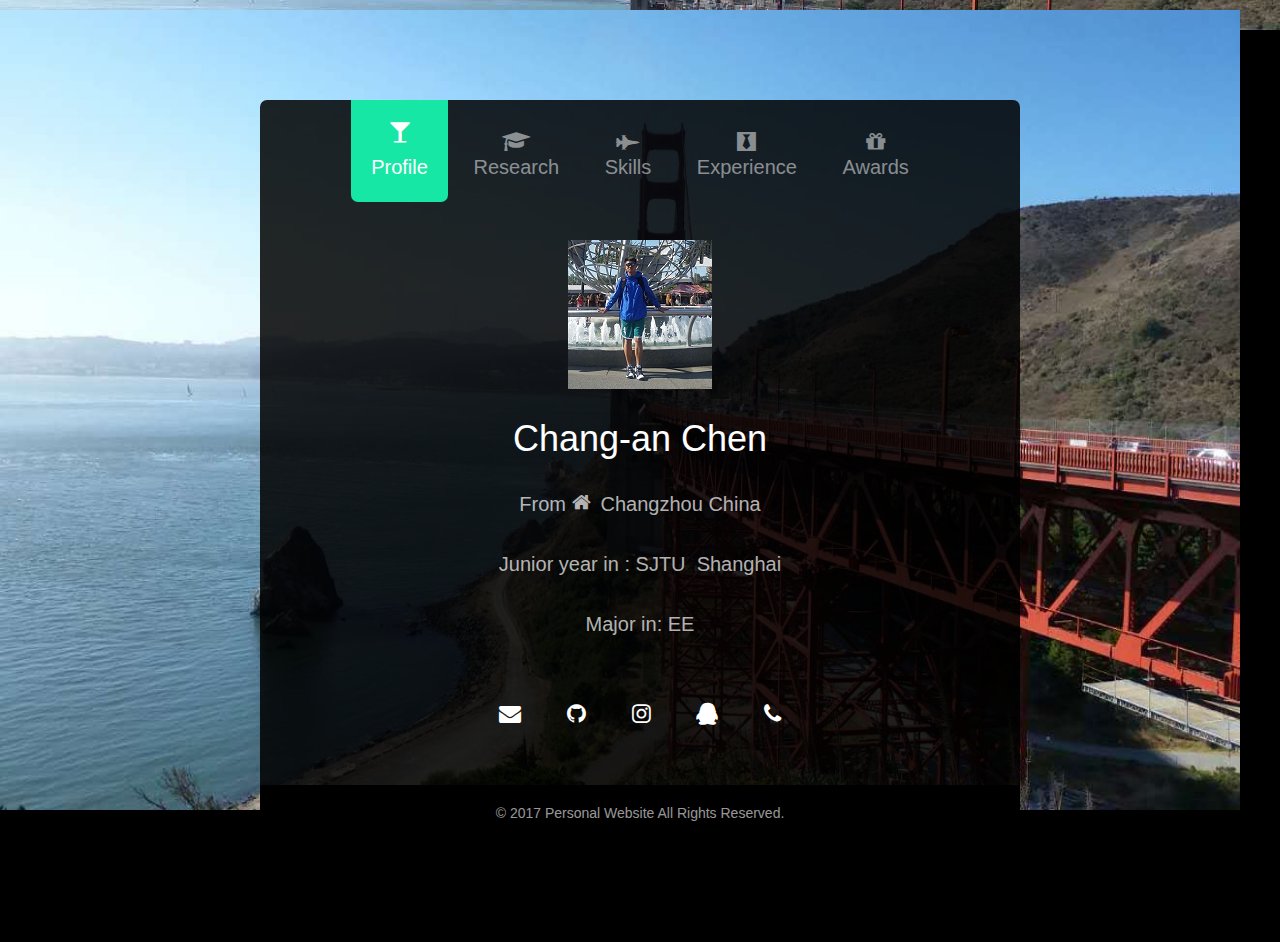
==== commit ba1863e2: "change images" ====
--- a/index.html
+++ b/index.html
@@ -291,7 +291,7 @@
 							<div class="chart" data-percent="20"><span><strong>Caffe</strong>20%</span></div>
 						</div>
 						<div class="col-md-4 col-sm-6 col-xs-12 text-center">
-							<div class="chart" data-percent="20"><span><strong>Scikit-Learn</strong>10%</span></div>
+							<div class="chart" data-percent="10"><span><strong>Scikit-Learn</strong>10%</span></div>
 						</div>
 					</div>
 				</div>
